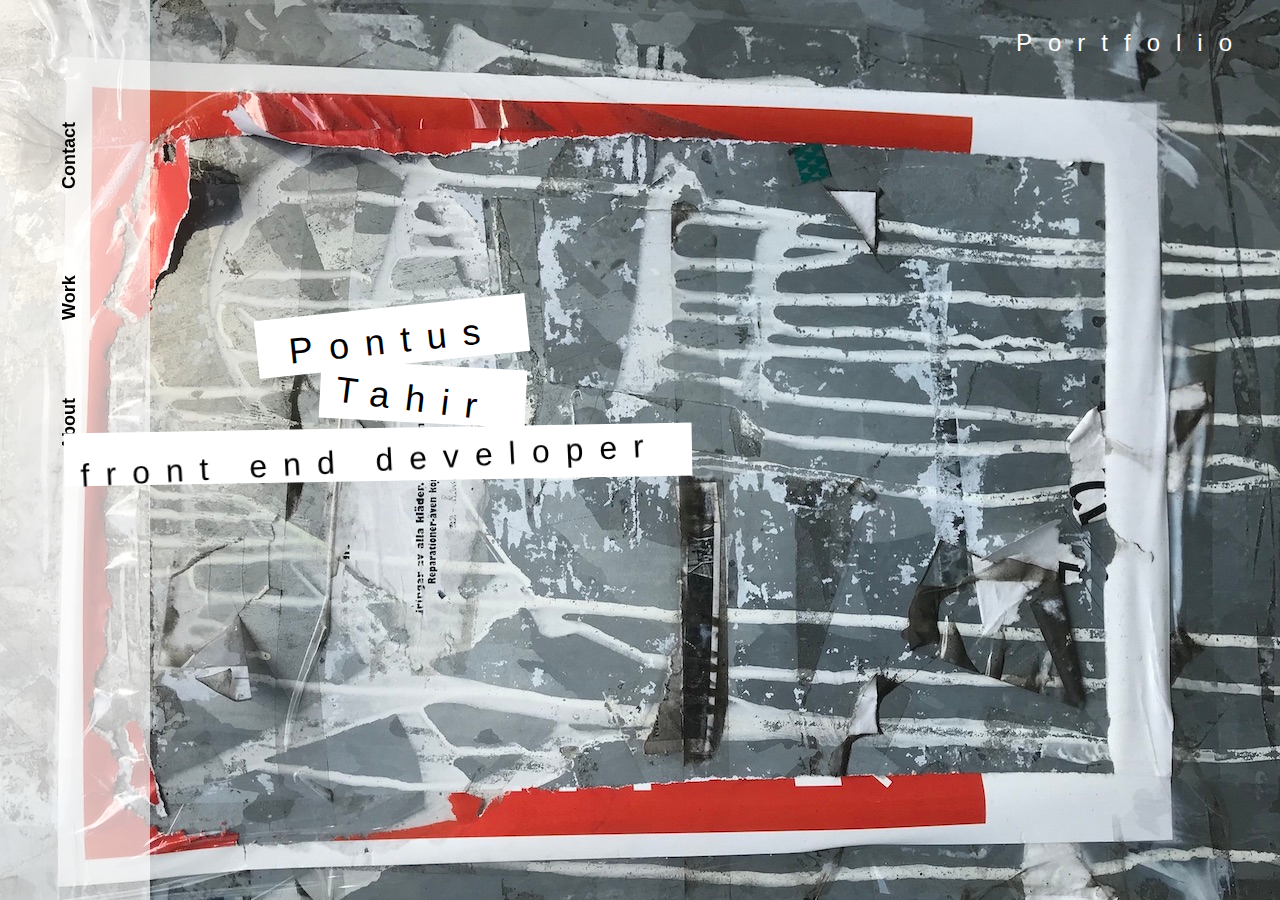
==== index.html @ ce79041d "landing css" ====
<!DOCTYPE html>
<html lang="en">
<head>
    <meta charset="UTF-8">
    <meta name="viewport" content="width=device-width, initial-scale=1.0">
    <title>Document</title>
    <link rel="stylesheet" href="main.css">
</head>
<body>
    <div class="sidenav">
        <a href="" class="links">Contact</a>
        <a href="" class="links">Work</a>
        <a href="" class="links">About</a>
    </div>
    <div class="portfolio">
        <a href="">Portfolio</a>
    </div>
    <div class="box1">
        <h1>Pontus</h1>
    </div>
    <div class="box2">
        <h1>Tahir</h1>
    </div>
    <div class="box3">
        <h1>front end developer</h1>
    </div>
    

    <script src="script.js"></script>
</body>
</html>
---- main.css ----
* {
  margin: 0;
  padding: 0;
  box-sizing: border-box;
  
}
body {
  background-image: url(./images/brewhouse.jpg);
  background-position: center center;
  background-attachment: fixed;
  background-repeat: no-repeat;
  background-size: cover;
  font-family: Arial, Helvetica, sans-serif;
  min-height: 100vh;
}
.sidenav {
  height: 100%;
  width: 150px;
  position: fixed;
  top: 0;
  left: 0;
  padding-left: 3.7rem;
  padding-bottom: 20rem;
  background-color: rgba(255, 255, 255, 0.664);
  padding-top: 5rem;
  display: flex;

  justify-content: space-evenly;
  flex-direction: column;
}
.links {
  transform: rotate(270deg);
  transform-origin: left top 0;
  font-weight: bold;
  font-size: 18px;
  text-decoration: none;
  color: black;
}
.portfolio {
  text-align: end;
  padding-right: 2rem;
  padding-top: 1.8rem;
}
.portfolio a {
  text-decoration: none;
  color: white;
  font-weight: normal;
  font-size: 24px;
  letter-spacing: 1rem;
}
.box1 {
    background: white;
    width: fit-content;
    transform: rotate(-6deg);
    margin-left: 20%;
    margin-top: 250.5px;
}
.box1 h1 {
    padding: 0.8rem 2rem 0.2rem 2rem;
    font-weight: normal;
    letter-spacing: 1rem;
    font-size: 36px;
}
.box2 {
    background: white;
    width: fit-content;
    transform: rotate(3deg);
    margin-left: 25%;
    
}
.box2 h1 {
    padding: 0.9rem 2rem 0.1rem 1rem;
    font-weight: normal;
    letter-spacing: 1rem;
    font-size: 36px;
    transform: rotate(4deg);
}
.box3 {
    background: white;
    width: fit-content;
    transform: rotate(-1deg);
    margin-left: 5%;
    margin-top: 0.3rem;
}
.box3 h1 {
    padding: 0.9rem 2rem 0.1rem 1rem;
    font-weight: normal;
    letter-spacing: 1rem;
    transform: rotate(-2deg);
}
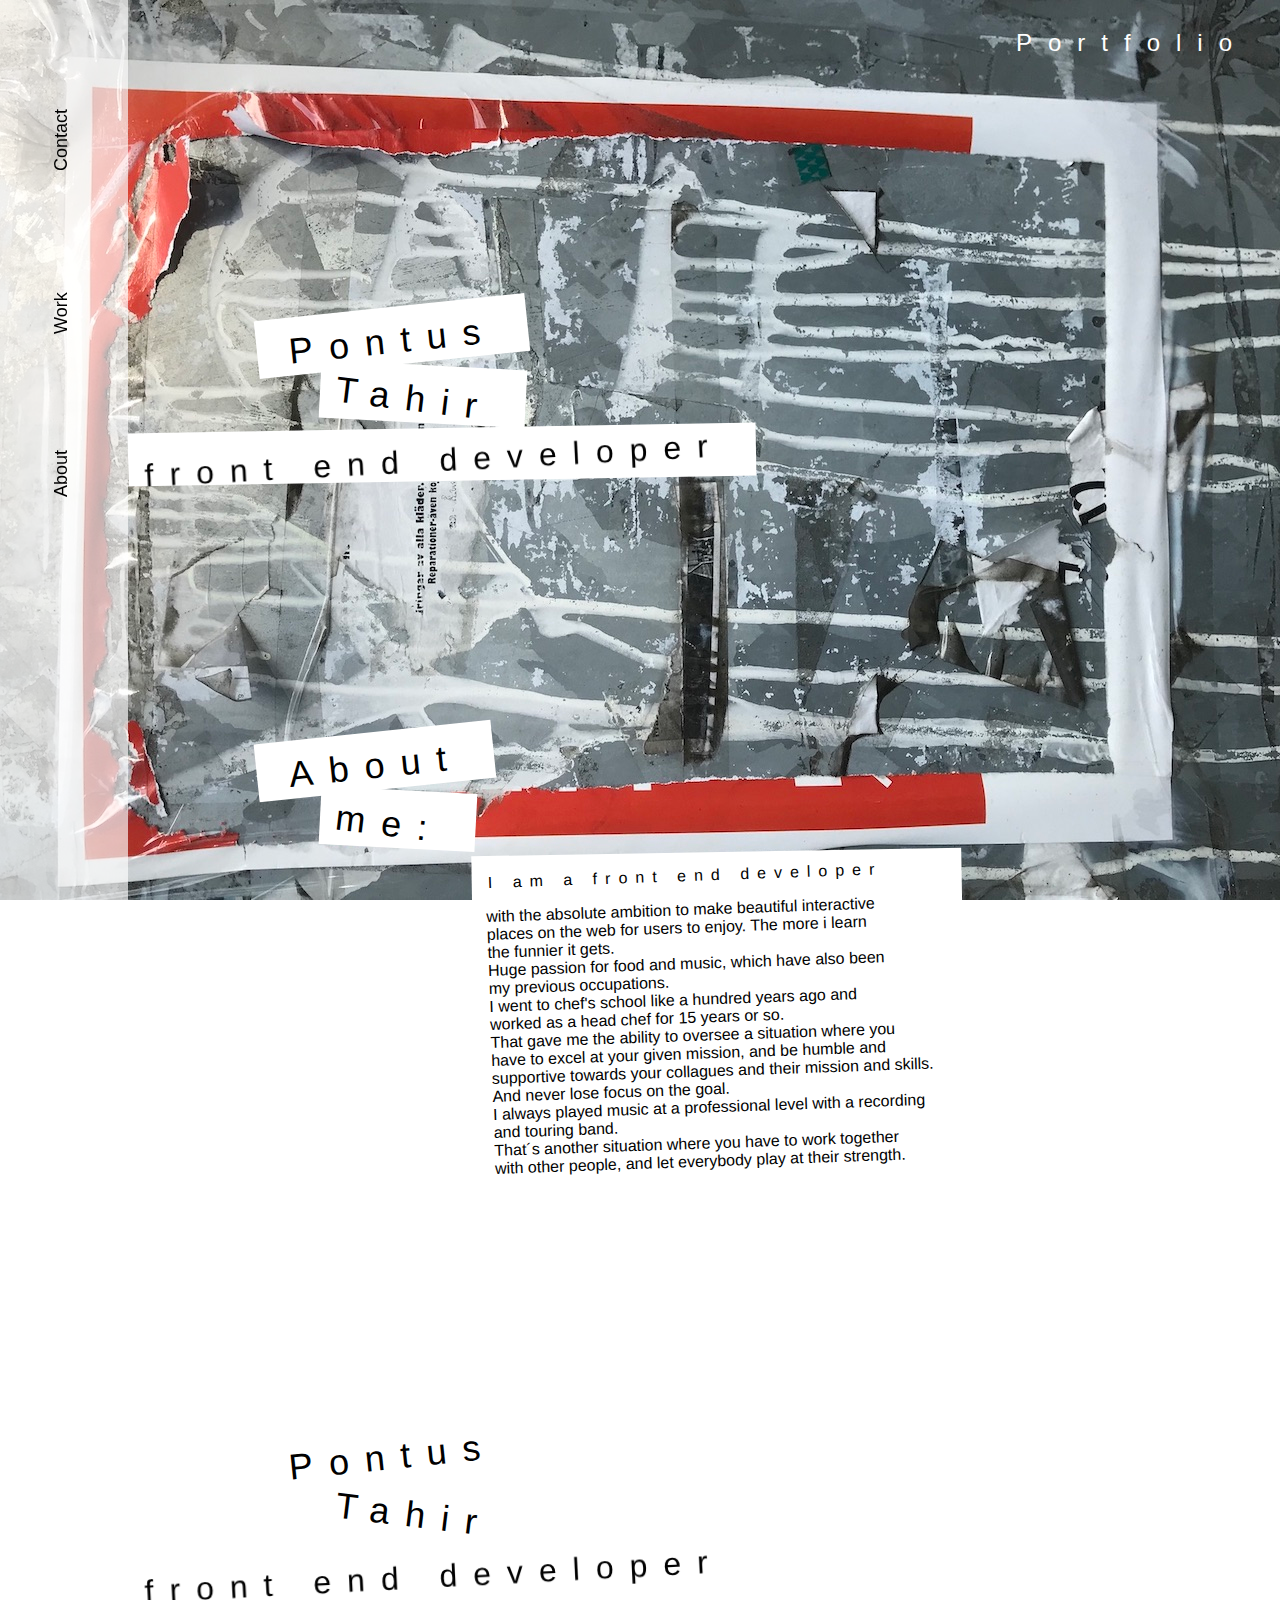
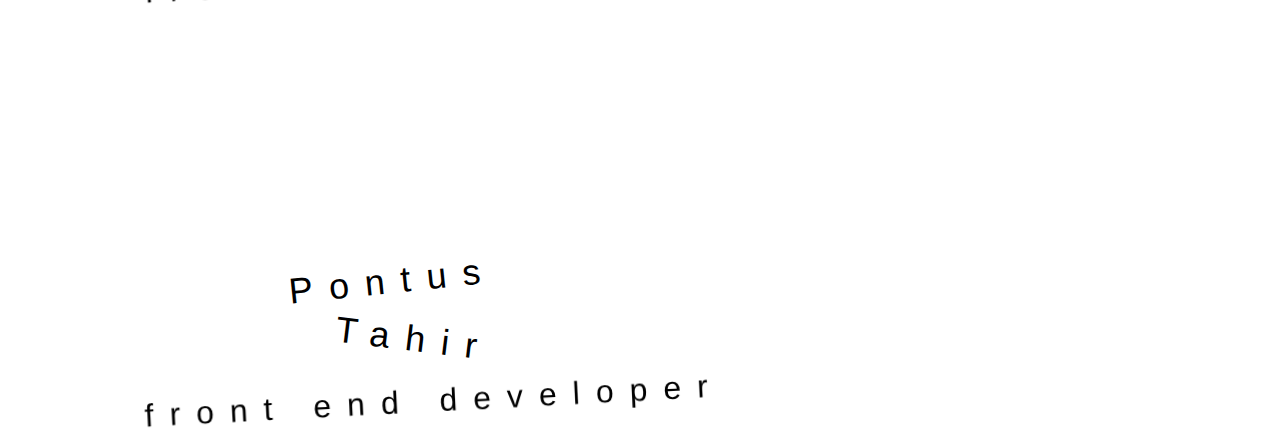
==== commit 77d85738: "more content" ====
--- a/index.html
+++ b/index.html
@@ -1,31 +1,95 @@
 <!DOCTYPE html>
 <html lang="en">
-<head>
-    <meta charset="UTF-8">
-    <meta name="viewport" content="width=device-width, initial-scale=1.0">
+  <head>
+    <meta charset="UTF-8" />
+    <meta name="viewport" content="width=device-width, initial-scale=1.0" />
     <title>Document</title>
-    <link rel="stylesheet" href="main.css">
-</head>
-<body>
+    <link rel="stylesheet" href="main.css" />
+    <script defer src="script.js"></script>
+
+  </head>
+  <body>
+
     <div class="sidenav">
-        <a href="" class="links">Contact</a>
-        <a href="" class="links">Work</a>
-        <a href="" class="links">About</a>
-    </div>
-    <div class="portfolio">
-        <a href="">Portfolio</a>
-    </div>
-    <div class="box1">
-        <h1>Pontus</h1>
-    </div>
-    <div class="box2">
-        <h1>Tahir</h1>
-    </div>
-    <div class="box3">
-        <h1>front end developer</h1>
+      <a href="" class="links">Contact</a>
+      <a href="" class="links">Work</a>
+      <a href="" class="links">About</a>
     </div>
     
 
+        <div class="portfolio">
+          <a href="">Portfolio</a>
+        </div>
+
+        <div class="content">
+
+            <div class="home">
+                <div class="box1">
+                  <h1>Pontus</h1>
+                </div>
+                <div class="box2">
+                  <h1>Tahir</h1>
+                </div>
+                <div class="box3">
+                  <h1>front end developer</h1>
+                </div>
+            </div>
+
+            <div class="about">
+                <div class="box1">
+                  <h1>About</h1>
+                </div>
+                <div class="box2">
+                  <h1>me: </h1>
+                </div>
+                <div class="box4">
+                    <p class="spacing">
+                        I am a front end developer 
+                    </p>
+                    <p>
+                        with the absolute ambition to make beautiful interactive<br> places on the web for users to enjoy. The more i learn<br> the funnier it gets.<br> 
+                        Huge passion for food and music, which have also been<br> my previous occupations.<br>
+                         I went to chef's school like a hundred years ago and<br> worked as a
+                        head chef for 15 years or so.<br>
+                        That gave me the ability to oversee a situation where you<br> have to excel at your given mission, and be humble and<br> supportive towards your collagues and their mission and skills.<br> And never lose focus on the goal.<br>
+                        I always played music at a professional level with a recording<br>
+                        and touring band.<br>
+                        That´s another situation where you have to work together<br>
+                        with other people, and let everybody play at their strength.
+                    </p>
+                </div>
+            </div>
+
+            <div class="work">
+                <div class="box1">
+                  <h1>Pontus</h1>
+                </div>
+                <div class="box2">
+                  <h1>Tahir</h1>
+                </div>
+                <div class="box3">
+                  <h1>front end developer</h1>
+                </div>
+            </div>
+
+            <div class="contact">
+                <div class="box1">
+                  <h1>Pontus</h1>
+                </div>
+                <div class="box2">
+                  <h1>Tahir</h1>
+                </div>
+                <div class="box3">
+                  <h1>front end developer</h1>
+                </div>
+            </div>
+
+        </div>
+
+        
+
+    </div>
+
     <script src="script.js"></script>
-</body>
-</html>+  </body>
+</html>
--- a/main.css
+++ b/main.css
@@ -13,28 +13,38 @@
   font-family: Arial, Helvetica, sans-serif;
   min-height: 100vh;
 }
+p {
+  font-size: 16px;
+}
+
+.spacing {
+  letter-spacing: .5rem;
+}
 .sidenav {
   height: 100%;
-  width: 150px;
+  width: 10%;
   position: fixed;
   top: 0;
   left: 0;
-  padding-left: 3.7rem;
-  padding-bottom: 20rem;
+  
+  padding-bottom: 15rem;
   background-color: rgba(255, 255, 255, 0.664);
   padding-top: 5rem;
   display: flex;
-
+  
   justify-content: space-evenly;
   flex-direction: column;
 }
 .links {
   transform: rotate(270deg);
   transform-origin: left top 0;
-  font-weight: bold;
+  
+  /* justify-content: center; */
+  /* align-items: center; */
   font-size: 18px;
   text-decoration: none;
   color: black;
+  padding-top: 40%;
 }
 .portfolio {
   text-align: end;
@@ -54,7 +64,22 @@
     transform: rotate(-6deg);
     margin-left: 20%;
     margin-top: 250.5px;
+    animation: .5s ease-in 0s 1 fall;
 }
+
+@keyframes fall {
+  0% {
+    transform: translateY(1rem) rotateZ(-45deg);
+    opacity: 0;
+  }
+}
+
+
+.fall {
+  transform: translateY(10rem) rotateZ(20deg);
+  opacity: 0;
+}
+
 .box1 h1 {
     padding: 0.8rem 2rem 0.2rem 2rem;
     font-weight: normal;
@@ -66,7 +91,7 @@
     width: fit-content;
     transform: rotate(3deg);
     margin-left: 25%;
-    
+    animation: 1s ease-in 0s 1 fall;
 }
 .box2 h1 {
     padding: 0.9rem 2rem 0.1rem 1rem;
@@ -79,12 +104,33 @@
     background: white;
     width: fit-content;
     transform: rotate(-1deg);
-    margin-left: 5%;
+    margin-left: 10%;
     margin-top: 0.3rem;
+    animation: 1.5s ease-in 0s 1 fall;
 }
 .box3 h1 {
     padding: 0.9rem 2rem 0.1rem 1rem;
     font-weight: normal;
     letter-spacing: 1rem;
     transform: rotate(-2deg);
+}
+.box4 {
+    background: white;
+    width: fit-content;
+    transform: rotate(-1deg);
+    margin-left: 37%;
+    margin-top: 0.3rem;
+    animation: 1.5s ease-in 0s 1 fall;
+}
+.box4 p {
+    padding: 0.9rem 2rem 0.1rem 1rem;
+    font-weight: normal;
+    
+    transform: rotate(-1deg);
+}
+
+@media only screen and (max-width: 500px) {
+  .sidenav {
+    width: 15%;
+  }
 }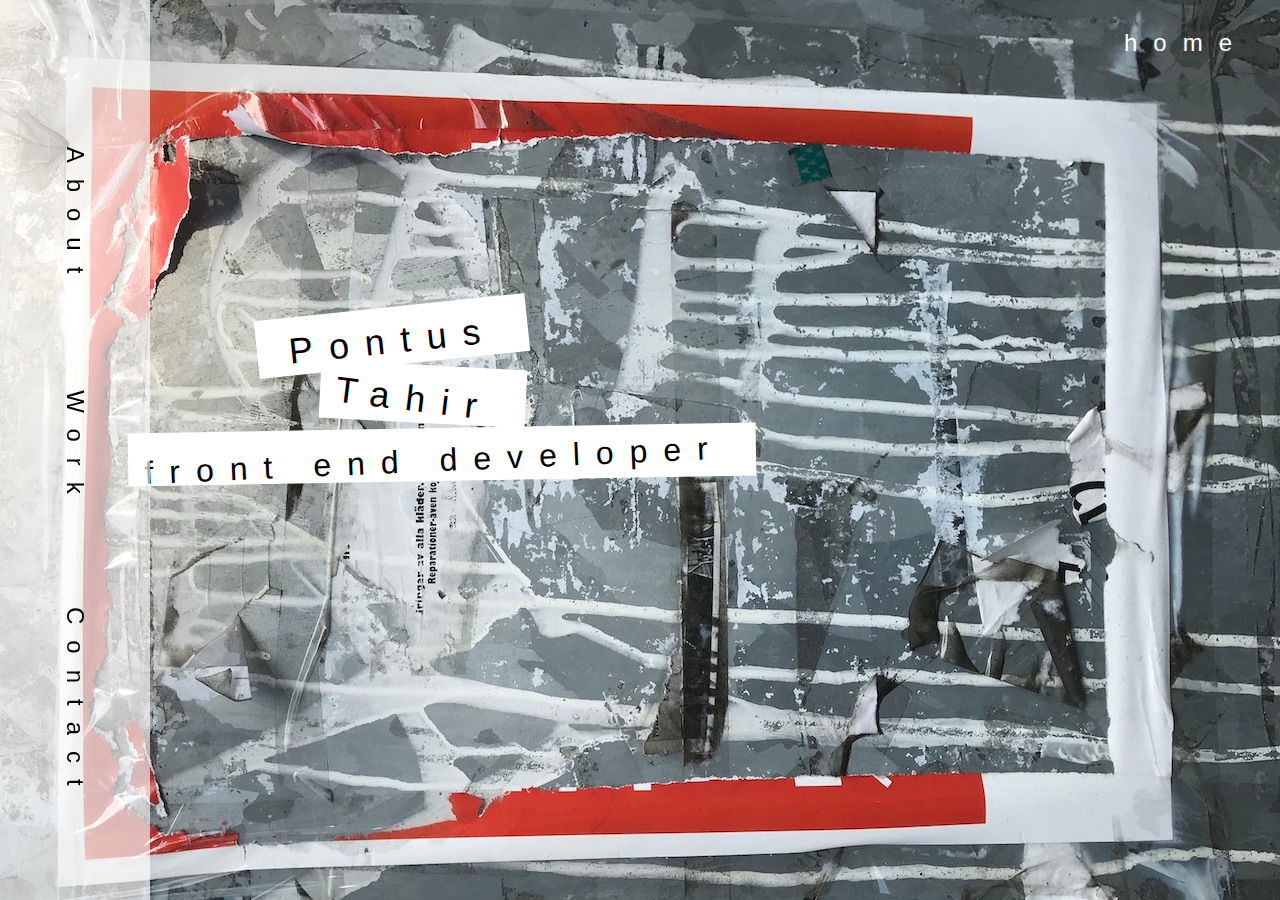
==== commit 7d2d6ff8: "responsive" ====
--- a/index.html
+++ b/index.html
@@ -6,88 +6,87 @@
     <title>Document</title>
     <link rel="stylesheet" href="main.css" />
     <script defer src="script.js"></script>
-
   </head>
   <body>
+    <div class="sidenav">
+      <button  class="links aboutBtn" onclick="showAbout()">About</button>
+      <button class="links" onclick="showWork()">Work</button>
+      <button class="links" onclick="showContact()">Contact</button>
+    </div>
 
-    <div class="sidenav">
-      <a href="" class="links">Contact</a>
-      <a href="" class="links">Work</a>
-      <a href="" class="links">About</a>
+    <div class="portfolio">
+      <a href="">home</a>
     </div>
-    
 
-        <div class="portfolio">
-          <a href="">Portfolio</a>
+    <div class="content">
+      <div class="hem">
+        <div class="box1">
+          <h1>Pontus</h1>
         </div>
+        <div class="box2">
+          <h1>Tahir</h1>
+        </div>
+        <div class="box3">
+          <h1>front end developer</h1>
+        </div>
+      </div>
 
-        <div class="content">
+      <div class="about">
+        <div class="box1">
+          <h1>About</h1>
+        </div>
+        <div class="box2">
+          <h1>me:</h1>
+        </div>
+        <div class="box4">
+          <p class="spacing">I am a front end developer</p>
+          <p>
+            with the absolute ambition to make beautiful interactive<br />
+            places on the web for users to enjoy. The more i learn<br />
+            the funnier it gets.<br />
+            Huge passion for food and music, which have also been<br />
+            my previous occupations.<br />
+            I went to chef's school like a hundred years ago and<br />
+            worked as a head chef for 15 years or so.<br />
+            That gave me the ability to oversee a situation where you<br />
+            have to excel at your given mission, and be humble and<br />
+            supportive towards your collagues and their mission and skills.<br />
+            And never lose focus on the goal.<br />
+            I always played music at a professional level with a recording<br />
+            and touring band.<br />
+            That´s another situation where you have to work together<br />
+            with other people, and let everybody play at their strength.
+          </p>
+        </div>
+      </div>
 
-            <div class="home">
-                <div class="box1">
-                  <h1>Pontus</h1>
-                </div>
-                <div class="box2">
-                  <h1>Tahir</h1>
-                </div>
-                <div class="box3">
-                  <h1>front end developer</h1>
-                </div>
-            </div>
+      <div class="work">
+        <div class="box1">
+          <h1>work</h1>
+        </div>
+        <div class="box2">
+          <h1>work</h1>
+        </div>
+        <div class="boxWork">
+          <a href="https://github.com/1974pontus"><h1>/github.com/1974pontus</h1></a>
+        </div>
+      </div>
 
-            <div class="about">
-                <div class="box1">
-                  <h1>About</h1>
-                </div>
-                <div class="box2">
-                  <h1>me: </h1>
-                </div>
-                <div class="box4">
-                    <p class="spacing">
-                        I am a front end developer 
-                    </p>
-                    <p>
-                        with the absolute ambition to make beautiful interactive<br> places on the web for users to enjoy. The more i learn<br> the funnier it gets.<br> 
-                        Huge passion for food and music, which have also been<br> my previous occupations.<br>
-                         I went to chef's school like a hundred years ago and<br> worked as a
-                        head chef for 15 years or so.<br>
-                        That gave me the ability to oversee a situation where you<br> have to excel at your given mission, and be humble and<br> supportive towards your collagues and their mission and skills.<br> And never lose focus on the goal.<br>
-                        I always played music at a professional level with a recording<br>
-                        and touring band.<br>
-                        That´s another situation where you have to work together<br>
-                        with other people, and let everybody play at their strength.
-                    </p>
-                </div>
-            </div>
-
-            <div class="work">
-                <div class="box1">
-                  <h1>Pontus</h1>
-                </div>
-                <div class="box2">
-                  <h1>Tahir</h1>
-                </div>
-                <div class="box3">
-                  <h1>front end developer</h1>
-                </div>
-            </div>
-
-            <div class="contact">
-                <div class="box1">
-                  <h1>Pontus</h1>
-                </div>
-                <div class="box2">
-                  <h1>Tahir</h1>
-                </div>
-                <div class="box3">
-                  <h1>front end developer</h1>
-                </div>
-            </div>
-
+      <div class="contact">
+        <div class="box1">
+          <h1>contact</h1>
         </div>
-
-        
-
+        <div class="box2">
+          <h1>Me:</h1>
+        </div>
+        <div class="boxContact">
+          
+          <img src="./images/phone-oldschool-512.png" alt="">
+          <p>+46 70 666 33 19</p>
+          <img src="./images/96-512.png" alt="">
+          <p>pontus.tahir@gmail.com</p>
+        </div>
+      </div>
     </div>
 
     <script src="script.js"></script>
--- a/main.css
+++ b/main.css
@@ -2,7 +2,6 @@
   margin: 0;
   padding: 0;
   box-sizing: border-box;
-  
 }
 body {
   background-image: url(./images/brewhouse.jpg);
@@ -17,34 +16,40 @@
   font-size: 16px;
 }
 
+button {
+  background: none;
+  border: none;
+  outline: none;
+  letter-spacing: 1rem;
+}
+
 .spacing {
-  letter-spacing: .5rem;
+  letter-spacing: 0.5rem;
+}
+a {
+  text-decoration: none;
+  color: red;
 }
 .sidenav {
-  height: 100%;
-  width: 10%;
+  height: 100vh;
+  width: 150px;
   position: fixed;
-  top: 0;
-  left: 0;
-  
-  padding-bottom: 15rem;
+
   background-color: rgba(255, 255, 255, 0.664);
-  padding-top: 5rem;
+
+  justify-content: space-evenly;
   display: flex;
-  
-  justify-content: space-evenly;
+  /* padding-top: 3rem; */
   flex-direction: column;
+  z-index: 1;
 }
 .links {
-  transform: rotate(270deg);
-  transform-origin: left top 0;
-  
-  /* justify-content: center; */
-  /* align-items: center; */
-  font-size: 18px;
+  cursor: pointer;
+  transform: rotate(90deg);
+  transform-origin: left top 1;
+  font-size: 24px;
   text-decoration: none;
   color: black;
-  padding-top: 40%;
 }
 .portfolio {
   text-align: end;
@@ -59,12 +64,12 @@
   letter-spacing: 1rem;
 }
 .box1 {
-    background: white;
-    width: fit-content;
-    transform: rotate(-6deg);
-    margin-left: 20%;
-    margin-top: 250.5px;
-    animation: .5s ease-in 0s 1 fall;
+  background: white;
+  width: fit-content;
+  transform: rotate(-6deg);
+  margin-left: 20%;
+  margin-top: 250.5px;
+  animation: 0.2s ease-in 0s 1 fall;
 }
 
 @keyframes fall {
@@ -74,63 +79,165 @@
   }
 }
 
-
 .fall {
   transform: translateY(10rem) rotateZ(20deg);
   opacity: 0;
 }
 
 .box1 h1 {
-    padding: 0.8rem 2rem 0.2rem 2rem;
-    font-weight: normal;
-    letter-spacing: 1rem;
-    font-size: 36px;
+  padding: 0.8rem 2rem 0.2rem 2rem;
+  font-weight: normal;
+  letter-spacing: 1rem;
+  font-size: 36px;
 }
 .box2 {
-    background: white;
-    width: fit-content;
-    transform: rotate(3deg);
+  background: white;
+  width: fit-content;
+  transform: rotate(3deg);
+  margin-left: 25%;
+  animation: 0.3s ease-in 0s 1 fall;
+}
+.box2 h1 {
+  padding: 0.9rem 2rem 0.1rem 1rem;
+  font-weight: normal;
+  letter-spacing: 1rem;
+  font-size: 36px;
+  transform: rotate(4deg);
+}
+.box3 {
+  background: white;
+  width: fit-content;
+  transform: rotate(-1deg);
+  margin-left: 10%;
+  margin-top: 0.3rem;
+  animation: 0.5s ease-in 0s 1 fall;
+  text-align: center;
+}
+.box3 h1 {
+  padding: 0.9rem 2rem 0.1rem 1rem;
+  font-weight: normal;
+  letter-spacing: 1rem;
+  transform: rotate(-1.5deg);
+}
+.boxWork {
+  background: white;
+  width: fit-content;
+  transform: rotate(-1deg);
+  margin-left: 10%;
+  margin-top: 0.3rem;
+  animation: 0.5s ease-in 0s 1 fall;
+  text-align: center;
+}
+.boxWork h1 {
+  padding: 0.9rem 2rem 0.1rem 1rem;
+  font-weight: normal;
+  letter-spacing: 1rem;
+  transform: rotate(-1.5deg);
+}
+.boxContact {
+  background: white;
+  width: 300px;
+  transform: rotate(1deg);
+  margin-left: 30%;
+  margin-top: 0.3rem;
+  animation: 0.5s ease-in 0s 1 fall;
+  text-align: center;
+}
+.boxContact h1 {
+  padding: 0.9rem 2rem 0.1rem 1rem;
+  font-weight: normal;
+  letter-spacing: 1rem;
+  transform: rotate(-1.5deg);
+}
+.box4 {
+  background: white;
+  width: 100%;
+  transform: rotate(-1deg);
+  margin-left: 42%;
+  margin-top: -11rem;
+  animation: 0.5s ease-in 0s 1 fall;
+}
+.box4 p {
+  padding: 0.9rem 2rem 0.9rem 1rem;
+  font-weight: normal;
+
+  transform: rotate(-1deg);
+}
+
+.about {
+  display: none;
+}
+.work {
+  display: none;
+}
+.contact {
+  display: none;
+}
+
+@media only screen and (max-width: 950px) {
+  .box1 {
+    margin-top: 120px;
+
+  }
+  .box2 {
+    margin-top: 1rem;
+  }
+
+  .box4 {
+    width: 80%;
+    margin-left: 20%;
+    margin-top: 0.3rem;
+  }
+}
+@media only screen and (max-width: 500px) {
+  .box3 {
+    
+    transform: rotate(83deg);
+    margin-left: 10%;
+    margin-top: 7rem;
+    animation: 0.5s ease-in 0s 1 fall;
+    
+  }
+  .boxWork {
+    transform: rotate(60deg);
     margin-left: 25%;
-    animation: 1s ease-in 0s 1 fall;
-}
-.box2 h1 {
-    padding: 0.9rem 2rem 0.1rem 1rem;
-    font-weight: normal;
-    letter-spacing: 1rem;
-    font-size: 36px;
-    transform: rotate(4deg);
-}
-.box3 {
-    background: white;
-    width: fit-content;
-    transform: rotate(-1deg);
+    margin-top: 7rem;
+    animation: 0.5s ease-in 0s 1 fall;
+  }
+  .boxWork h1 {
+    font-size: 16px;
+    letter-spacing: .1rem;
+  }
+  
+  .sidenav {
+    width: 3rem;
+    padding-bottom: 4rem;
+  }
+  .box1 {
+    margin-top: 50px;
+
+  }
+  .box2 {
+    margin-top: 1rem;
+  }
+
+  .box4 {
+    margin-top: 0.3rem;
+  }
+  .boxContact {
     margin-left: 10%;
-    margin-top: 0.3rem;
-    animation: 1.5s ease-in 0s 1 fall;
-}
-.box3 h1 {
-    padding: 0.9rem 2rem 0.1rem 1rem;
-    font-weight: normal;
-    letter-spacing: 1rem;
-    transform: rotate(-2deg);
-}
-.box4 {
-    background: white;
-    width: fit-content;
-    transform: rotate(-1deg);
-    margin-left: 37%;
-    margin-top: 0.3rem;
-    animation: 1.5s ease-in 0s 1 fall;
-}
-.box4 p {
-    padding: 0.9rem 2rem 0.1rem 1rem;
-    font-weight: normal;
-    
-    transform: rotate(-1deg);
-}
-
-@media only screen and (max-width: 500px) {
-  .sidenav {
-    width: 15%;
-  }
-}+  
+  }
+  .links {
+    font-size: 16px;
+  }
+  .box1 h1, .box2 h1, .box3 h1 {
+    font-size: 24px;
+  }
+  a, .portfolio a {
+    font-size: 16px;
+  }
+  p {
+    font-size: 10px;
+  }
+}
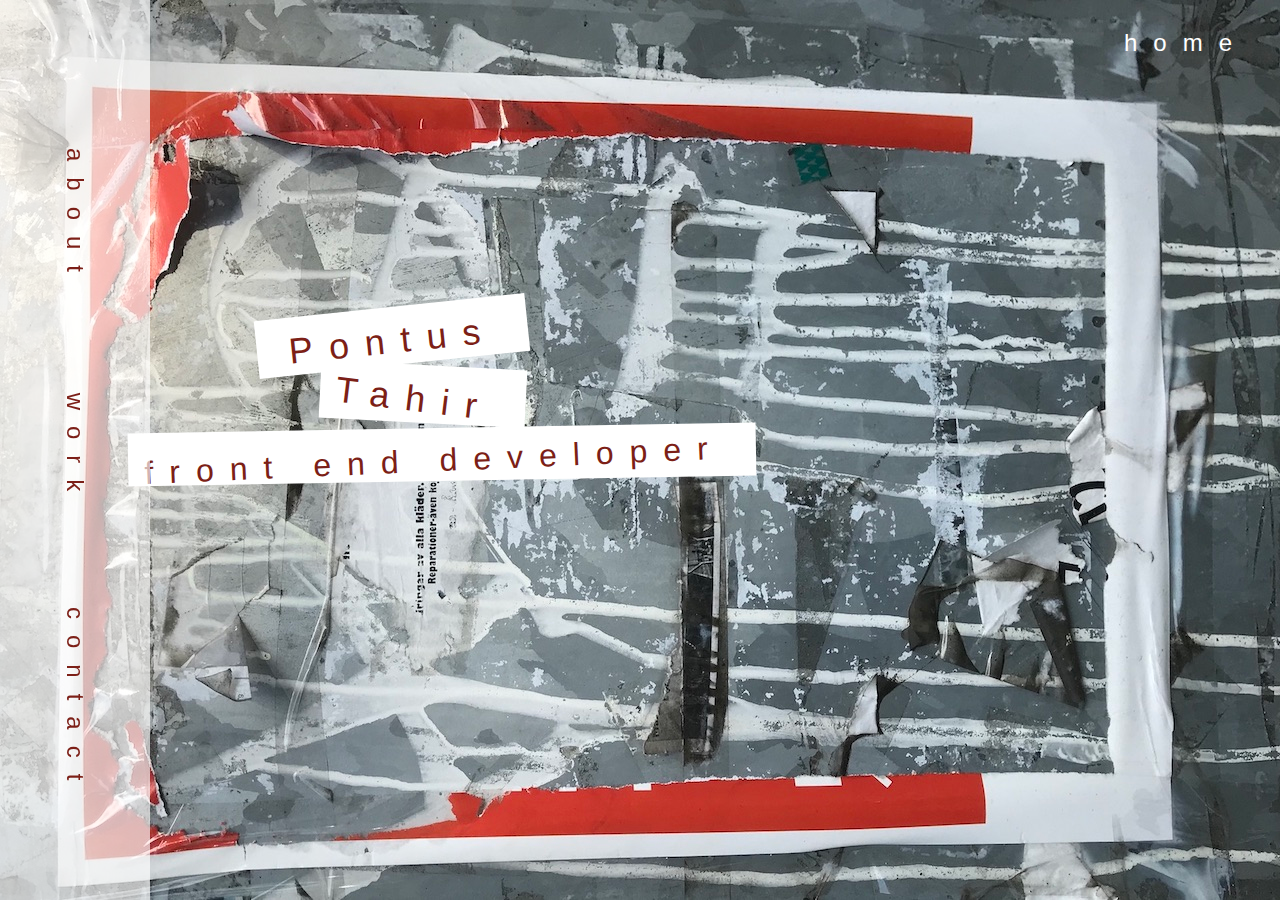
==== commit c7658ccd: "a in btn" ====
--- a/index.html
+++ b/index.html
@@ -9,9 +9,9 @@
   </head>
   <body>
     <div class="sidenav">
-      <button  class="links aboutBtn" onclick="showAbout()">About</button>
-      <button class="links" onclick="showWork()">Work</button>
-      <button class="links" onclick="showContact()">Contact</button>
+      <button  class="links" onclick="showAbout()"><a href="#">about</a></button>
+      <button class="links" onclick="showWork()"><a href="#">work</a></button>
+      <button class="links" onclick="showContact()"><a href="#">contact</a></button>
     </div>
 
     <div class="portfolio">
--- a/main.css
+++ b/main.css
@@ -11,6 +11,8 @@
   background-size: cover;
   font-family: Arial, Helvetica, sans-serif;
   min-height: 100vh;
+  color: #7c1f17;
+
 }
 p {
   font-size: 16px;
@@ -28,10 +30,10 @@
 }
 a {
   text-decoration: none;
-  color: red;
+  color: #7c1f17;
 }
 .sidenav {
-  height: 100vh;
+  height: 100%;
   width: 150px;
   position: fixed;
 
@@ -49,7 +51,7 @@
   transform-origin: left top 1;
   font-size: 24px;
   text-decoration: none;
-  color: black;
+  color: #7c1f17;
 }
 .portfolio {
   text-align: end;
@@ -137,17 +139,18 @@
 .boxContact {
   background: white;
   width: 300px;
-  transform: rotate(1deg);
+  transform: rotate(-1deg);
   margin-left: 30%;
   margin-top: 0.3rem;
   animation: 0.5s ease-in 0s 1 fall;
   text-align: center;
-}
-.boxContact h1 {
-  padding: 0.9rem 2rem 0.1rem 1rem;
-  font-weight: normal;
-  letter-spacing: 1rem;
-  transform: rotate(-1.5deg);
+  padding: 1rem;
+}
+.boxContact img {
+  padding: 0.9rem 2rem 0.1rem 1rem;
+  font-weight: normal;
+  letter-spacing: 1rem;
+  transform: rotate(5deg);
 }
 .box4 {
   background: white;
@@ -194,7 +197,7 @@
     
     transform: rotate(83deg);
     margin-left: 10%;
-    margin-top: 7rem;
+    margin-top: 11rem;
     animation: 0.5s ease-in 0s 1 fall;
     
   }
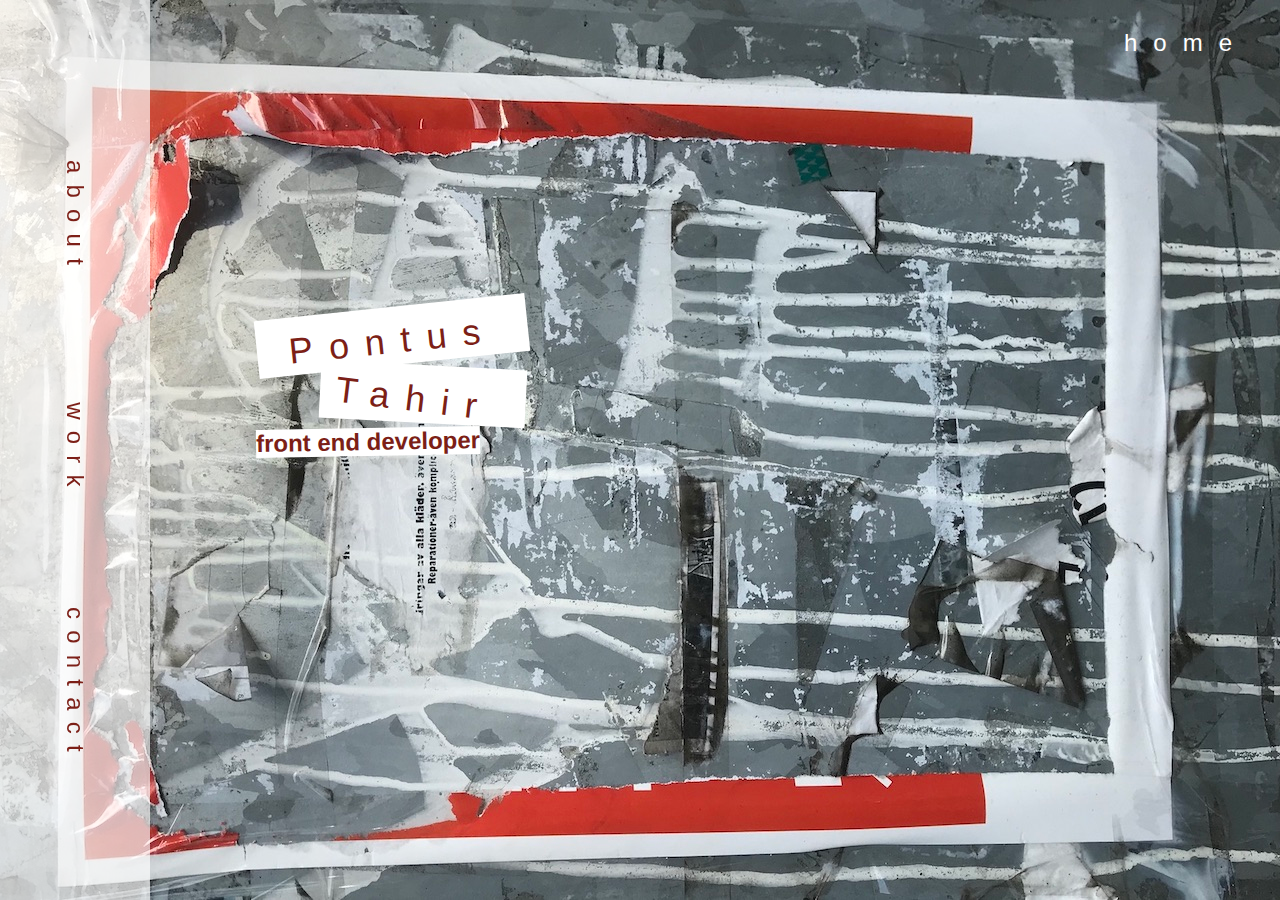
==== commit b619dc78: "small fixes" ====
--- a/index.html
+++ b/index.html
@@ -3,15 +3,17 @@
   <head>
     <meta charset="UTF-8" />
     <meta name="viewport" content="width=device-width, initial-scale=1.0" />
-    <title>Document</title>
+    <title>Portfolio</title>
     <link rel="stylesheet" href="main.css" />
     <script defer src="script.js"></script>
   </head>
   <body>
     <div class="sidenav">
-      <button  class="links" onclick="showAbout()"><a href="#">about</a></button>
+      <button class="links" onclick="showAbout()"><a href="#">about</a></button>
       <button class="links" onclick="showWork()"><a href="#">work</a></button>
-      <button class="links" onclick="showContact()"><a href="#">contact</a></button>
+      <button class="links" onclick="showContact()">
+        <a href="#">contact</a>
+      </button>
     </div>
 
     <div class="portfolio">
@@ -27,7 +29,7 @@
           <h1>Tahir</h1>
         </div>
         <div class="box3">
-          <h1>front end developer</h1>
+          <h2>front end developer</h2>
         </div>
       </div>
 
@@ -68,7 +70,9 @@
           <h1>work</h1>
         </div>
         <div class="boxWork">
-          <a href="https://github.com/1974pontus"><h1>/github.com/1974pontus</h1></a>
+          <a href="https://github.com/1974pontus"
+            ><h2>/github.com/1974pontus</h2></a
+          >
         </div>
       </div>
 
@@ -80,10 +84,9 @@
           <h1>Me:</h1>
         </div>
         <div class="boxContact">
-          
-          <img src="./images/phone-oldschool-512.png" alt="">
+          <img src="./images/phone-oldschool-512.png" alt="" />
           <p>+46 70 666 33 19</p>
-          <img src="./images/96-512.png" alt="">
+          <img src="./images/96-512.png" alt="" />
           <p>pontus.tahir@gmail.com</p>
         </div>
       </div>
--- a/main.css
+++ b/main.css
@@ -12,8 +12,8 @@
   font-family: Arial, Helvetica, sans-serif;
   min-height: 100vh;
   color: #7c1f17;
-
-}
+}
+
 p {
   font-size: 16px;
 }
@@ -22,7 +22,7 @@
   background: none;
   border: none;
   outline: none;
-  letter-spacing: 1rem;
+  letter-spacing: 0.7rem;
 }
 
 .spacing {
@@ -45,7 +45,8 @@
   flex-direction: column;
   z-index: 1;
 }
-.links {
+.links,
+.links button {
   cursor: pointer;
   transform: rotate(90deg);
   transform-origin: left top 1;
@@ -110,7 +111,7 @@
   background: white;
   width: fit-content;
   transform: rotate(-1deg);
-  margin-left: 10%;
+  margin-left: 20%;
   margin-top: 0.3rem;
   animation: 0.5s ease-in 0s 1 fall;
   text-align: center;
@@ -125,7 +126,7 @@
   background: white;
   width: fit-content;
   transform: rotate(-1deg);
-  margin-left: 10%;
+  margin-left: 22%;
   margin-top: 0.3rem;
   animation: 0.5s ease-in 0s 1 fall;
   text-align: center;
@@ -154,11 +155,11 @@
 }
 .box4 {
   background: white;
-  width: 100%;
+  width: 50%;
   transform: rotate(-1deg);
   margin-left: 42%;
   margin-top: -11rem;
-  animation: 0.5s ease-in 0s 1 fall;
+  /* animation: 0.5s ease-in 0s 1 fall; */
 }
 .box4 p {
   padding: 0.9rem 2rem 0.9rem 1rem;
@@ -178,47 +179,61 @@
 }
 
 @media only screen and (max-width: 950px) {
+  .content {
+    display: flex;
+    justify-content: center;
+    align-items: center;
+    height: 80vh;
+  }
   .box1 {
     margin-top: 120px;
-
   }
   .box2 {
     margin-top: 1rem;
   }
+  .box3 {
+    transform: rotate(-1deg);
+    margin-left: 0;
+    margin-top: 0.3rem;
+    animation: 0.5s ease-in 0s 1 fall;
+    text-align: center;
+  }
 
   .box4 {
-    width: 80%;
-    margin-left: 20%;
+    width: 200px;
+    margin-left: 0;
     margin-top: 0.3rem;
   }
 }
 @media only screen and (max-width: 500px) {
+  .sidenav {
+    height: 100%;
+    width: 70px;
+  }
+
+  .portfolio {
+    padding-right: 1rem;
+    padding-top: 0.8rem;
+  }
   .box3 {
-    
     transform: rotate(83deg);
-    margin-left: 10%;
+
     margin-top: 11rem;
     animation: 0.5s ease-in 0s 1 fall;
-    
   }
   .boxWork {
     transform: rotate(60deg);
-    margin-left: 25%;
+    margin-left: 0;
     margin-top: 7rem;
     animation: 0.5s ease-in 0s 1 fall;
   }
   .boxWork h1 {
     font-size: 16px;
-    letter-spacing: .1rem;
-  }
-  
-  .sidenav {
-    width: 3rem;
-    padding-bottom: 4rem;
-  }
+    letter-spacing: 0.1rem;
+  }
+
   .box1 {
     margin-top: 50px;
-
   }
   .box2 {
     margin-top: 1rem;
@@ -228,19 +243,22 @@
     margin-top: 0.3rem;
   }
   .boxContact {
-    margin-left: 10%;
-  
+    margin-left: 60px;
+    width: 200px;
   }
   .links {
     font-size: 16px;
   }
-  .box1 h1, .box2 h1, .box3 h1 {
+  .box1 h1,
+  .box2 h1,
+  .box3 h1 {
     font-size: 24px;
   }
-  a, .portfolio a {
+  a,
+  .portfolio a {
     font-size: 16px;
   }
   p {
-    font-size: 10px;
-  }
-}
+    font-size: 12px;
+  }
+}
